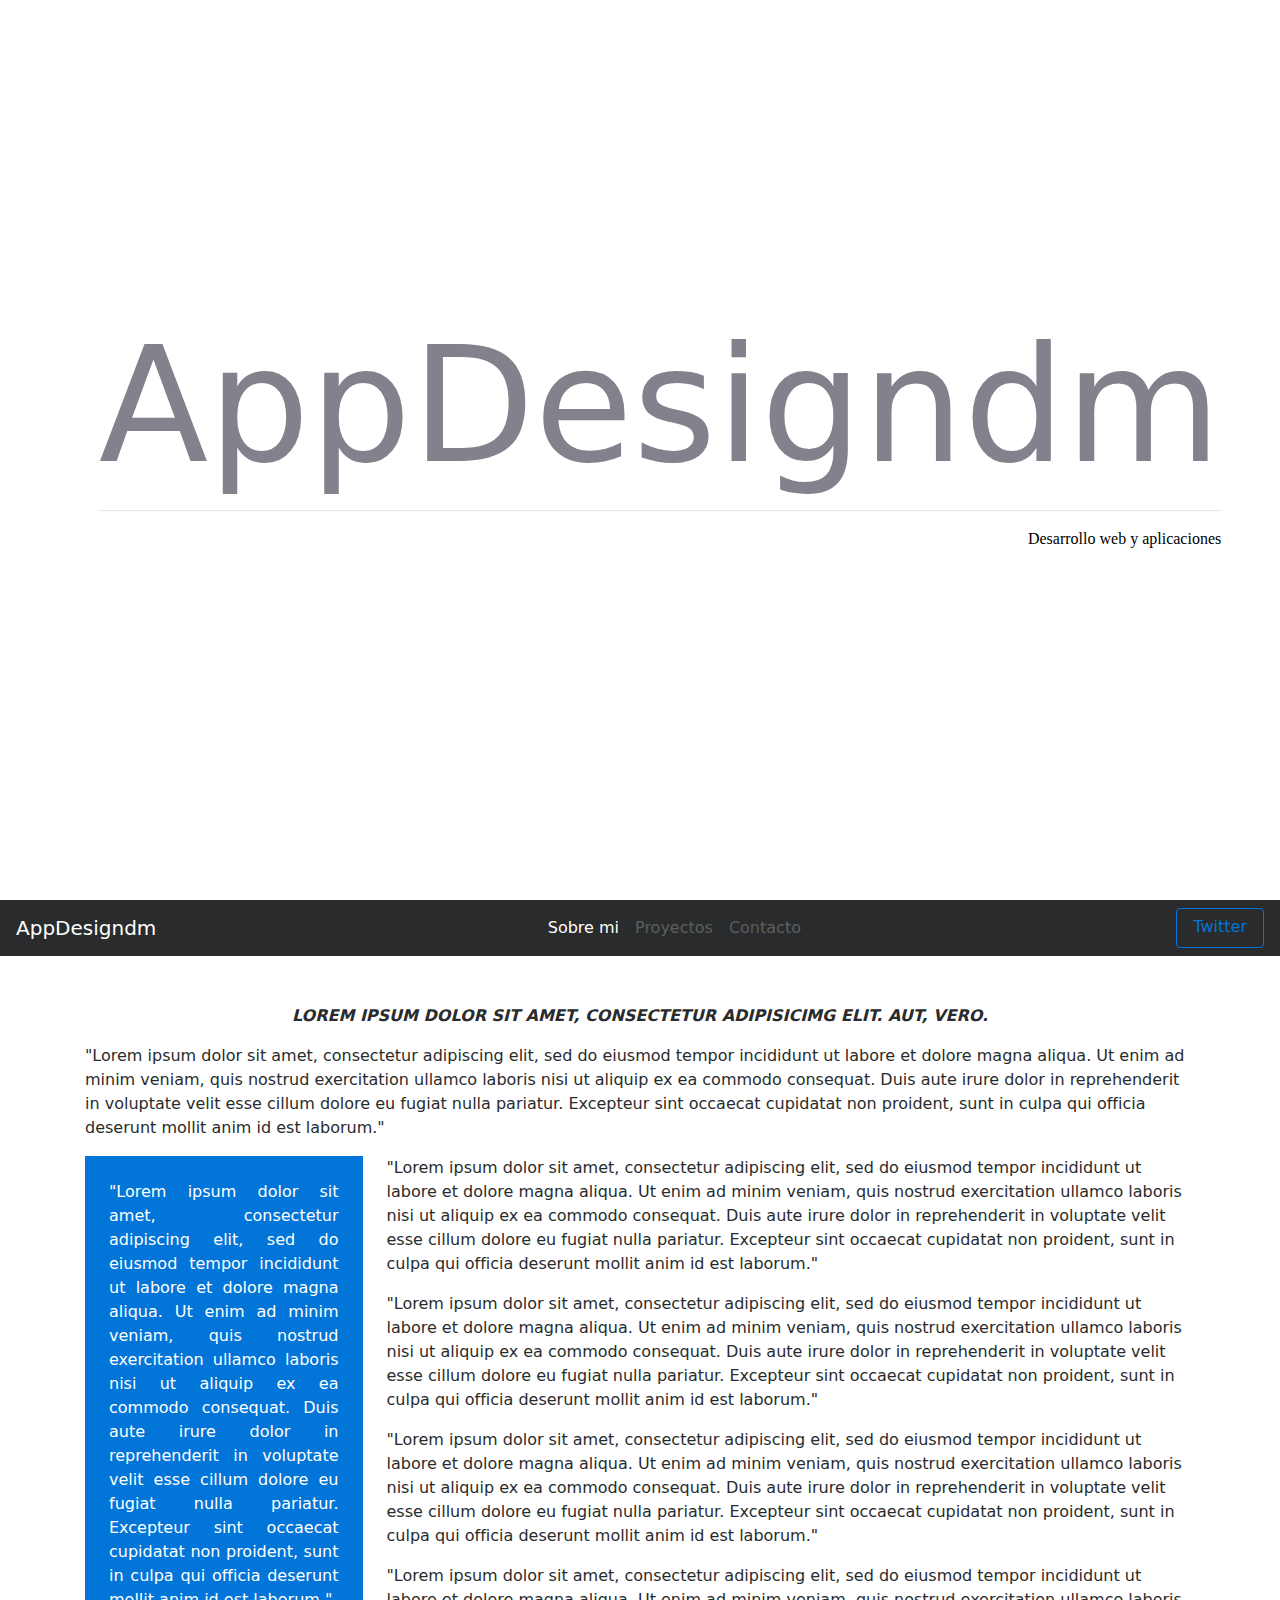
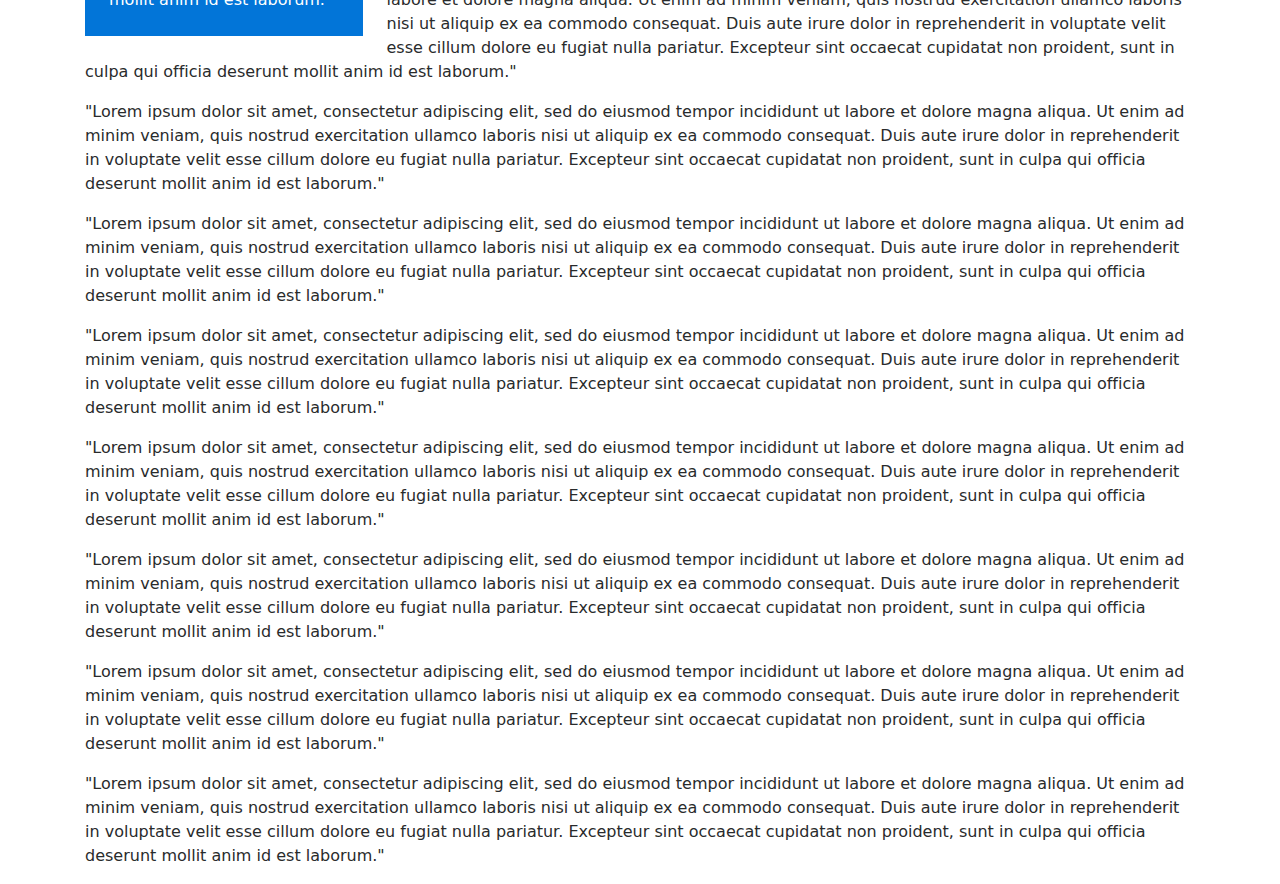
==== index.html @ 4c494e76 "Fijada la <nav> a la parte superior en contacto y proyectos" ====
<!DOCTYPE html>


<html lang="es">
<html>

<head>
	<meta http-equiv="refresh" content="10" />
	<meta charset="utf-8">
	<meta name="viewport" content="width=device-width", user-scalable=no, initial-scale=1.0, maximum-scale=1.0, minimum-scale=1.0>
	<!--Enlance a archivo css-->
	<link rel="stylesheet" type="text/css" href="css/bootstrap.min.css">
	
	<title>Programación de apps & web</title>

	<style>
		.slider{
			height:100vh;
			background-color: white;
		}
		.colorletra{
			color: #83828c;
		}
		.colorletra1{
			color: black;
			font-family: "Brush Script MT";
		}
		.fondo:hover{
			transform: scale(1.7);
			-webkit-transition: all 1500ms;
		}
		.fondocolor{
			background-color: white;
		}
		.color{
			background-color: cornflowerblue;
		}
		.letratitulo{
			font-size: 2.7em;
		}
		@media (min-width: 768px) {
			.letratitulo {
				font-size: 5em;
			}
		}
		@media (min-width: 992px) {
			.letratitulo {
				font-size: 8em;
			}
		}
		@media (min-width: 1200px) {
			.letratitulo {
				font-size: 10em;
			}
		}

	</style>

</head>


<body >

<!--Página inicial de la web-->

<section class="container-fluid slider d-flex justify-content-center align-items-center">
	<section class="container d-flex fondocolor justify-content-center">
	<ul>
	<h1 class="letratitulo colorletra">AppDesigndm</h1>
		<hr>
		<p class="float-right colorletra1">Desarrollo web y aplicaciones</p>
	</ul>
	</section>
</section>

<!--Barra de navegación-->

<nav class="navbar navbar-inverse bg-inverse navbar-toggleable-sm sticky-top">
	<button class="navbar-toggler navbar-toggler-right" type="button" data-toggle="collapse" data-target="#navbarTogglerDemo01" aria-controls="navbarTogglerDemo01" aria-expanded="false" aria-label="Toggle navigation">
		<span class="navbar-toggler-icon"></span>
	</button>
<a class="navbar-brand" href="index.html">AppDesigndm</a>
	<div class="collapse navbar-collapse" id="navbarTogglerDemo01">



	<div class="navbar-nav mr-auto ml-auto text-center">
		<a class="nav-item nav-link active" href="index.html">Sobre mi</a>
		<a class="nav-item nav-link disabled" href="proyectos.html">Proyectos</a>
		<a class="nav-item nav-link disabled" href="contacto.html">Contacto</a>

	</div>
		<div class="d-flex justify-content-center">
			<a href="#" class="btn btn-outline-primary">Twitter</a>
		</div>

	</div>
</nav>

<!--Body de la página web con contenido-->

<section class="container">
	<p class="mt-5 text-center text-uppercase font-italic font-weight-bold">Lorem ipsum dolor sit amet, consectetur adipisicimg elit. Aut, vero.</p>
	<p>"Lorem ipsum dolor sit amet, consectetur adipiscing elit, sed do eiusmod tempor incididunt ut labore et dolore magna aliqua. Ut enim ad minim veniam, quis nostrud exercitation ullamco laboris nisi ut aliquip ex ea commodo consequat. Duis aute irure dolor in reprehenderit in voluptate velit esse cillum dolore eu fugiat nulla pariatur. Excepteur sint occaecat cupidatat non proident, sunt in culpa qui officia deserunt mollit anim id est laborum."</p>
	<p class="bg-primary text-white p-4 text-justify w-25 float-left mr-4">"Lorem ipsum dolor sit amet, consectetur adipiscing elit, sed do eiusmod tempor incididunt ut labore et dolore magna aliqua. Ut enim ad minim veniam, quis nostrud exercitation ullamco laboris nisi ut aliquip ex ea commodo consequat. Duis aute irure dolor in reprehenderit in voluptate velit esse cillum dolore eu fugiat nulla pariatur. Excepteur sint occaecat cupidatat non proident, sunt in culpa qui officia deserunt mollit anim id est laborum."</p>
	<p>"Lorem ipsum dolor sit amet, consectetur adipiscing elit, sed do eiusmod tempor incididunt ut labore et dolore magna aliqua. Ut enim ad minim veniam, quis nostrud exercitation ullamco laboris nisi ut aliquip ex ea commodo consequat. Duis aute irure dolor in reprehenderit in voluptate velit esse cillum dolore eu fugiat nulla pariatur. Excepteur sint occaecat cupidatat non proident, sunt in culpa qui officia deserunt mollit anim id est laborum."</p>
	<p>"Lorem ipsum dolor sit amet, consectetur adipiscing elit, sed do eiusmod tempor incididunt ut labore et dolore magna aliqua. Ut enim ad minim veniam, quis nostrud exercitation ullamco laboris nisi ut aliquip ex ea commodo consequat. Duis aute irure dolor in reprehenderit in voluptate velit esse cillum dolore eu fugiat nulla pariatur. Excepteur sint occaecat cupidatat non proident, sunt in culpa qui officia deserunt mollit anim id est laborum."</p>
	<p>"Lorem ipsum dolor sit amet, consectetur adipiscing elit, sed do eiusmod tempor incididunt ut labore et dolore magna aliqua. Ut enim ad minim veniam, quis nostrud exercitation ullamco laboris nisi ut aliquip ex ea commodo consequat. Duis aute irure dolor in reprehenderit in voluptate velit esse cillum dolore eu fugiat nulla pariatur. Excepteur sint occaecat cupidatat non proident, sunt in culpa qui officia deserunt mollit anim id est laborum."</p>
	<p>"Lorem ipsum dolor sit amet, consectetur adipiscing elit, sed do eiusmod tempor incididunt ut labore et dolore magna aliqua. Ut enim ad minim veniam, quis nostrud exercitation ullamco laboris nisi ut aliquip ex ea commodo consequat. Duis aute irure dolor in reprehenderit in voluptate velit esse cillum dolore eu fugiat nulla pariatur. Excepteur sint occaecat cupidatat non proident, sunt in culpa qui officia deserunt mollit anim id est laborum."</p>
	<p>"Lorem ipsum dolor sit amet, consectetur adipiscing elit, sed do eiusmod tempor incididunt ut labore et dolore magna aliqua. Ut enim ad minim veniam, quis nostrud exercitation ullamco laboris nisi ut aliquip ex ea commodo consequat. Duis aute irure dolor in reprehenderit in voluptate velit esse cillum dolore eu fugiat nulla pariatur. Excepteur sint occaecat cupidatat non proident, sunt in culpa qui officia deserunt mollit anim id est laborum."</p>
	<p>"Lorem ipsum dolor sit amet, consectetur adipiscing elit, sed do eiusmod tempor incididunt ut labore et dolore magna aliqua. Ut enim ad minim veniam, quis nostrud exercitation ullamco laboris nisi ut aliquip ex ea commodo consequat. Duis aute irure dolor in reprehenderit in voluptate velit esse cillum dolore eu fugiat nulla pariatur. Excepteur sint occaecat cupidatat non proident, sunt in culpa qui officia deserunt mollit anim id est laborum."</p>
	<p>"Lorem ipsum dolor sit amet, consectetur adipiscing elit, sed do eiusmod tempor incididunt ut labore et dolore magna aliqua. Ut enim ad minim veniam, quis nostrud exercitation ullamco laboris nisi ut aliquip ex ea commodo consequat. Duis aute irure dolor in reprehenderit in voluptate velit esse cillum dolore eu fugiat nulla pariatur. Excepteur sint occaecat cupidatat non proident, sunt in culpa qui officia deserunt mollit anim id est laborum."</p>
	<p>"Lorem ipsum dolor sit amet, consectetur adipiscing elit, sed do eiusmod tempor incididunt ut labore et dolore magna aliqua. Ut enim ad minim veniam, quis nostrud exercitation ullamco laboris nisi ut aliquip ex ea commodo consequat. Duis aute irure dolor in reprehenderit in voluptate velit esse cillum dolore eu fugiat nulla pariatur. Excepteur sint occaecat cupidatat non proident, sunt in culpa qui officia deserunt mollit anim id est laborum."</p>
	<p>"Lorem ipsum dolor sit amet, consectetur adipiscing elit, sed do eiusmod tempor incididunt ut labore et dolore magna aliqua. Ut enim ad minim veniam, quis nostrud exercitation ullamco laboris nisi ut aliquip ex ea commodo consequat. Duis aute irure dolor in reprehenderit in voluptate velit esse cillum dolore eu fugiat nulla pariatur. Excepteur sint occaecat cupidatat non proident, sunt in culpa qui officia deserunt mollit anim id est laborum."</p>
	<p>"Lorem ipsum dolor sit amet, consectetur adipiscing elit, sed do eiusmod tempor incididunt ut labore et dolore magna aliqua. Ut enim ad minim veniam, quis nostrud exercitation ullamco laboris nisi ut aliquip ex ea commodo consequat. Duis aute irure dolor in reprehenderit in voluptate velit esse cillum dolore eu fugiat nulla pariatur. Excepteur sint occaecat cupidatat non proident, sunt in culpa qui officia deserunt mollit anim id est laborum."</p>
	<p>"Lorem ipsum dolor sit amet, consectetur adipiscing elit, sed do eiusmod tempor incididunt ut labore et dolore magna aliqua. Ut enim ad minim veniam, quis nostrud exercitation ullamco laboris nisi ut aliquip ex ea commodo consequat. Duis aute irure dolor in reprehenderit in voluptate velit esse cillum dolore eu fugiat nulla pariatur. Excepteur sint occaecat cupidatat non proident, sunt in culpa qui officia deserunt mollit anim id est laborum."</p>

</section>

<!--Footer de la página web-->

<footer></footer>

<!--Link a los archivos necesarios de javascript jquery y bootstrap.-->
	<script src="js/jquery-3.2.1.min.js"></script>
	<script src="js/tether.min.js"></script>
	<script src="js/bootstrap.min.js"></script>
</body>
</html>
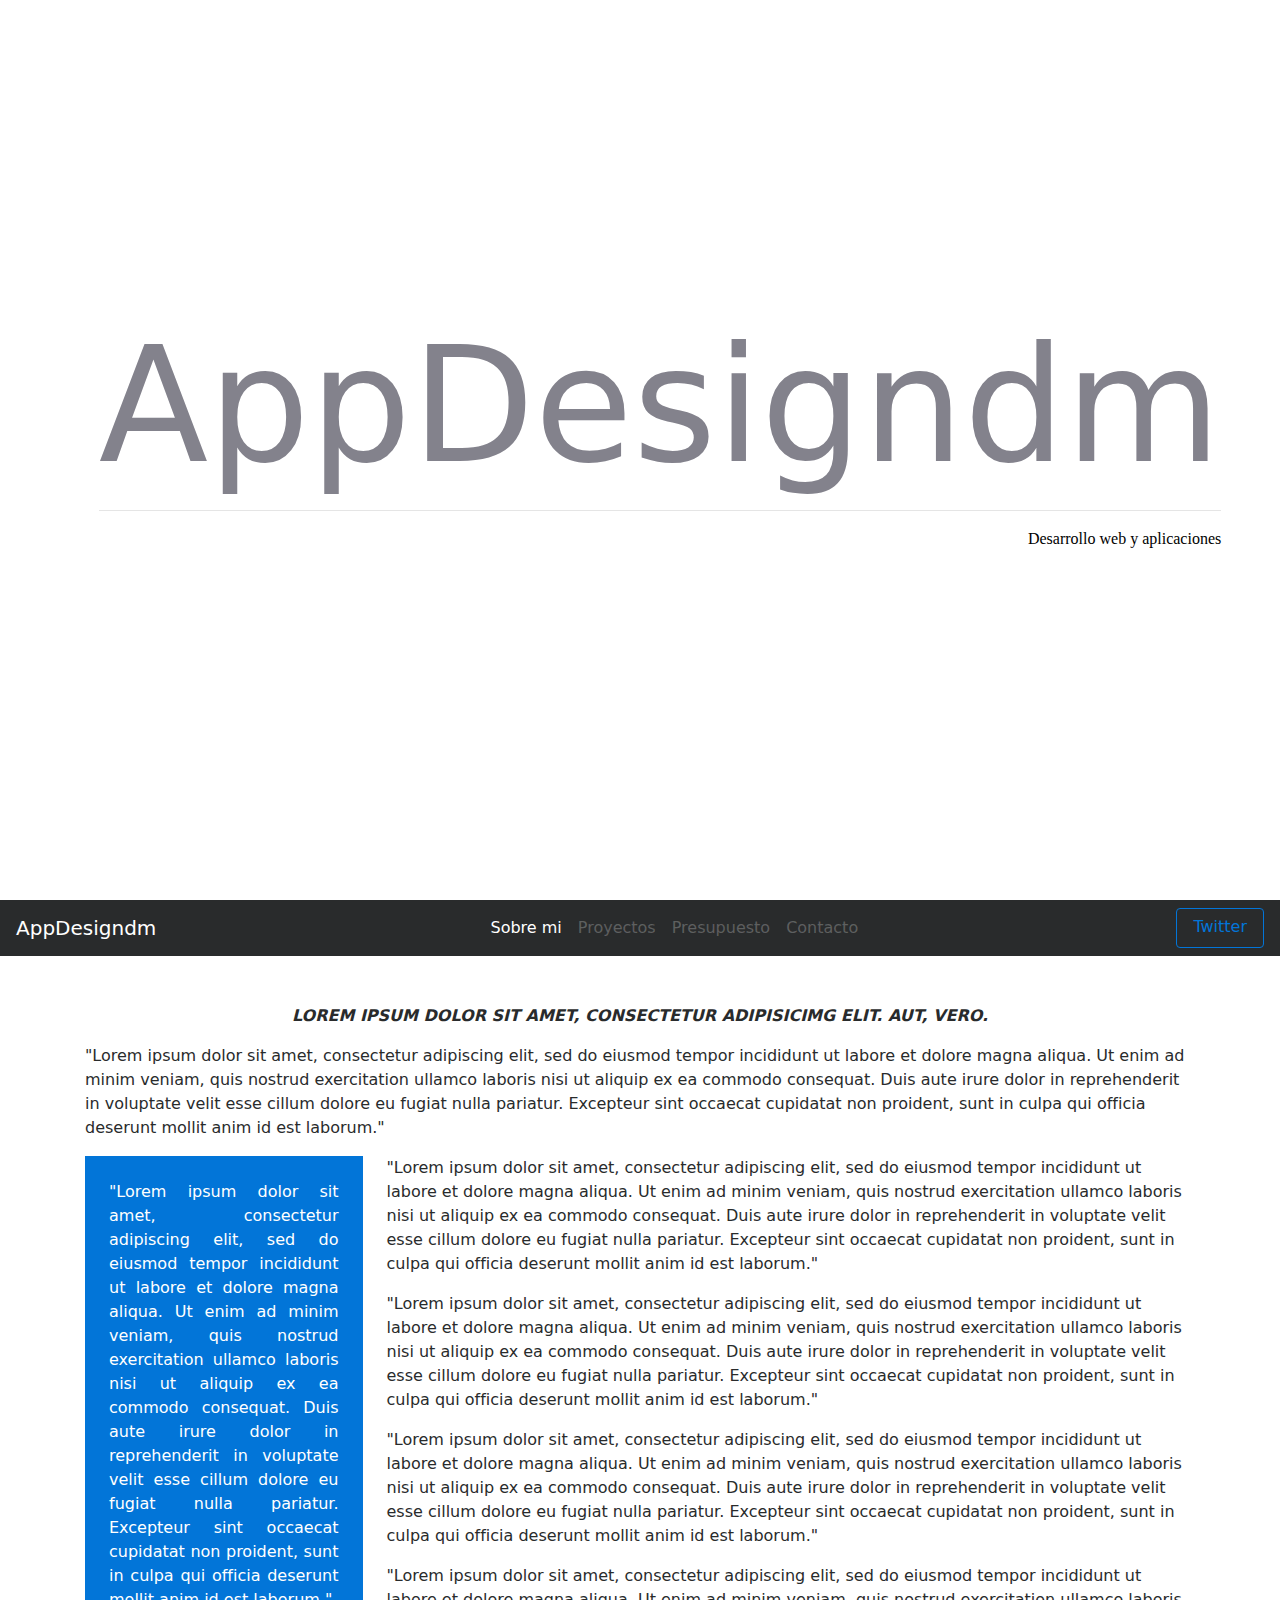
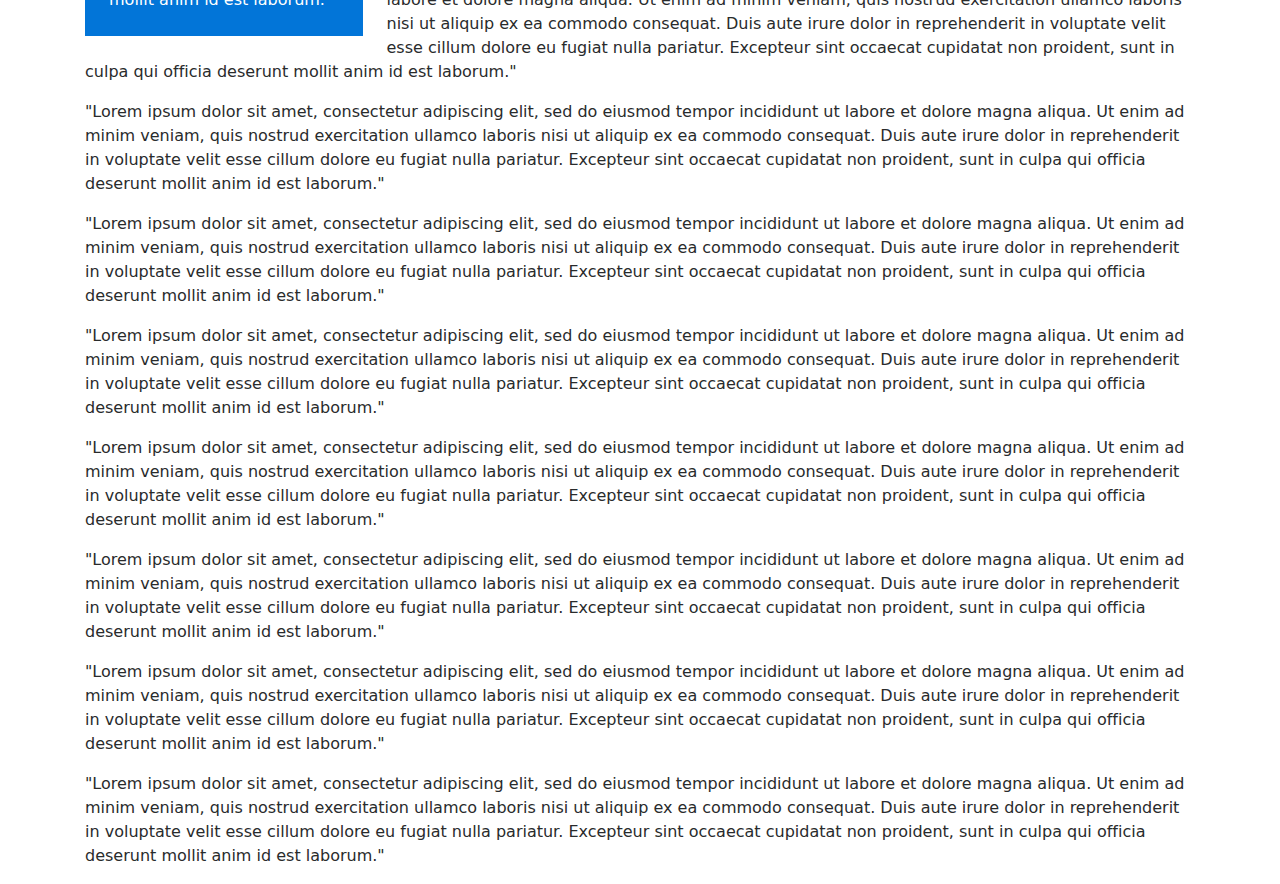
==== commit 22feafa4: "Actualización" ====
--- a/index.html
+++ b/index.html
@@ -87,6 +87,7 @@
 	<div class="navbar-nav mr-auto ml-auto text-center">
 		<a class="nav-item nav-link active" href="index.html">Sobre mi</a>
 		<a class="nav-item nav-link disabled" href="proyectos.html">Proyectos</a>
+		<a class="nav-item nav-link disabled" href="presupuesto.html">Presupuesto</a>
 		<a class="nav-item nav-link disabled" href="contacto.html">Contacto</a>
 
 	</div>
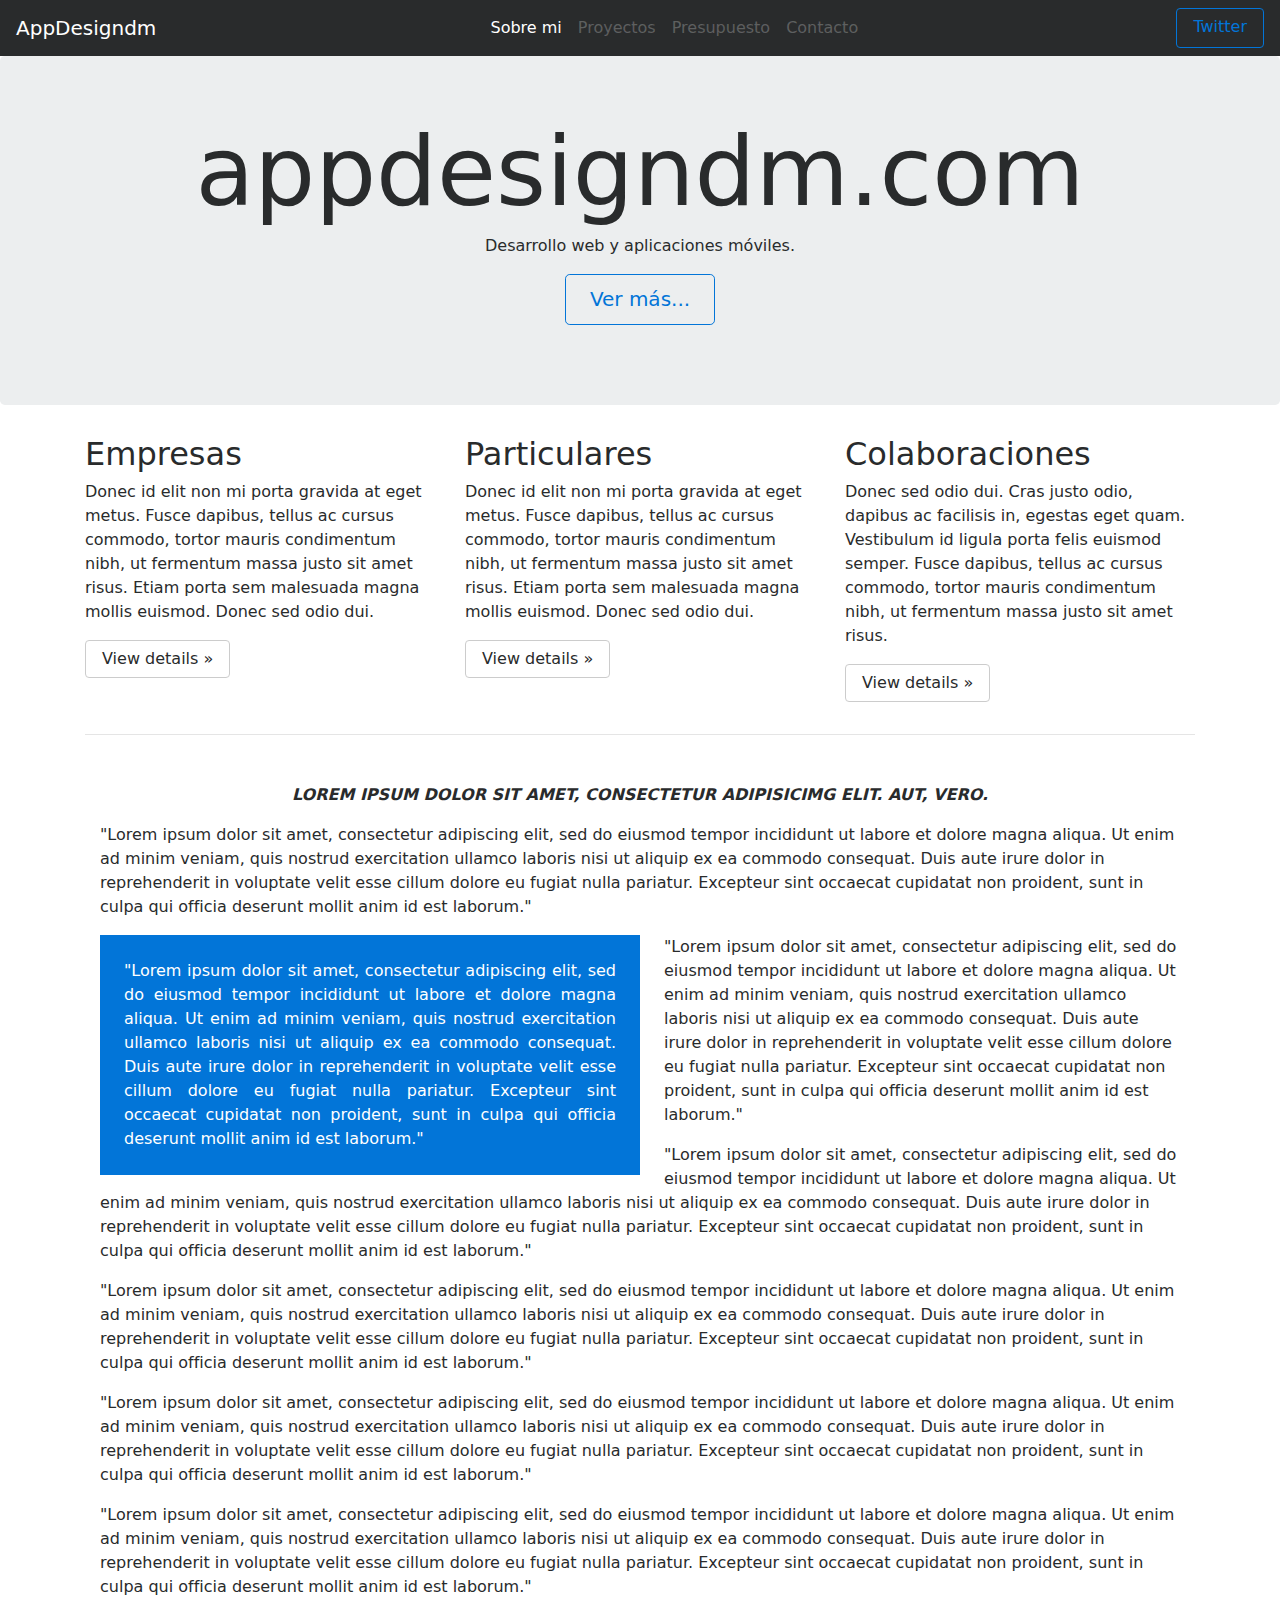
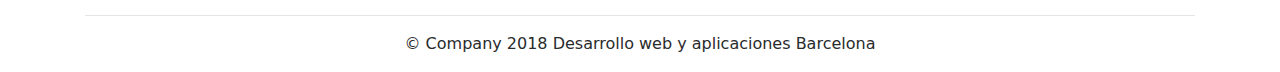
==== commit 14b60335: "Cambios y se añaden cosas nuevas." ====
--- a/index.html
+++ b/index.html
@@ -5,7 +5,6 @@
 <html>
 
 <head>
-	<meta http-equiv="refresh" content="10" />
 	<meta charset="utf-8">
 	<meta name="viewport" content="width=device-width", user-scalable=no, initial-scale=1.0, maximum-scale=1.0, minimum-scale=1.0>
 	<!--Enlance a archivo css-->
@@ -14,45 +13,54 @@
 	<title>Programación de apps & web</title>
 
 	<style>
-		.slider{
-			height:100vh;
-			background-color: white;
-		}
-		.colorletra{
-			color: #83828c;
-		}
-		.colorletra1{
-			color: black;
-			font-family: "Brush Script MT";
-		}
-		.fondo:hover{
-			transform: scale(1.7);
-			-webkit-transition: all 1500ms;
-		}
 		.fondocolor{
-			background-color: white;
+			background-color: greenyellow;
 		}
 		.color{
 			background-color: cornflowerblue;
 		}
 		.letratitulo{
-			font-size: 2.7em;
+			font-size: 2em;
+		}
+		.letrasubtitulo{
+			font-size: 1em;
+		}
+		@media (min-width: 360px) {
+			.letratitulo {
+				font-size: 2.5em;
+			}
+			.letrasubtitulo{
+				font-size: 0.3em;
+			}
 		}
 		@media (min-width: 768px) {
 			.letratitulo {
 				font-size: 5em;
 			}
+			.letrasubtitulo{
+				font-size: 1em;
+			}
 		}
 		@media (min-width: 992px) {
 			.letratitulo {
-				font-size: 8em;
+				font-size: 6em;
+			}
+			.letrasubtitulo{
+				 font-size: 1em;
 			}
 		}
 		@media (min-width: 1200px) {
 			.letratitulo {
-				font-size: 10em;
+				font-size: 8em;
+			}
+			.letrasubtitulo{
+				font-size: 1em;
 			}
 		}
+		.letrasubtitulo{
+			font-size: 1em;
+		}
+
 
 	</style>
 
@@ -60,18 +68,6 @@
 
 
 <body >
-
-<!--Página inicial de la web-->
-
-<section class="container-fluid slider d-flex justify-content-center align-items-center">
-	<section class="container d-flex fondocolor justify-content-center">
-	<ul>
-	<h1 class="letratitulo colorletra">AppDesigndm</h1>
-		<hr>
-		<p class="float-right colorletra1">Desarrollo web y aplicaciones</p>
-	</ul>
-	</section>
-</section>
 
 <!--Barra de navegación-->
 
@@ -82,15 +78,14 @@
 <a class="navbar-brand" href="index.html">AppDesigndm</a>
 	<div class="collapse navbar-collapse" id="navbarTogglerDemo01">
 
+		<div class="navbar-nav mr-auto ml-auto text-center">
 
+			<a class="nav-item nav-link active" href="index.html">Sobre mi</a>
+			<a class="nav-item nav-link disabled" href="proyectos.html">Proyectos</a>
+			<a class="nav-item nav-link disabled" href="presupuestos.html">Presupuesto</a>
+			<a class="nav-item nav-link disabled" href="contacto.html">Contacto</a>
+		</div>
 
-	<div class="navbar-nav mr-auto ml-auto text-center">
-		<a class="nav-item nav-link active" href="index.html">Sobre mi</a>
-		<a class="nav-item nav-link disabled" href="proyectos.html">Proyectos</a>
-		<a class="nav-item nav-link disabled" href="presupuesto.html">Presupuesto</a>
-		<a class="nav-item nav-link disabled" href="contacto.html">Contacto</a>
-
-	</div>
 		<div class="d-flex justify-content-center">
 			<a href="#" class="btn btn-outline-primary">Twitter</a>
 		</div>
@@ -99,30 +94,63 @@
 </nav>
 
 <!--Body de la página web con contenido-->
+<div class="jumbotron align-baseline">
+	<div class="container">
+		<h1 class="display-1 text-center">appdesigndm.com</h1>
+		<p class="text-center">Desarrollo web y aplicaciones móviles.</p>
+		<p class="row justify-content-center">
+			<a class="btn btn-outline-primary btn-lg" href="#" role="button">Ver más...</a>
+		</p>
+	</div>
+</div>
 
-<section class="container">
-	<p class="mt-5 text-center text-uppercase font-italic font-weight-bold">Lorem ipsum dolor sit amet, consectetur adipisicimg elit. Aut, vero.</p>
-	<p>"Lorem ipsum dolor sit amet, consectetur adipiscing elit, sed do eiusmod tempor incididunt ut labore et dolore magna aliqua. Ut enim ad minim veniam, quis nostrud exercitation ullamco laboris nisi ut aliquip ex ea commodo consequat. Duis aute irure dolor in reprehenderit in voluptate velit esse cillum dolore eu fugiat nulla pariatur. Excepteur sint occaecat cupidatat non proident, sunt in culpa qui officia deserunt mollit anim id est laborum."</p>
-	<p class="bg-primary text-white p-4 text-justify w-25 float-left mr-4">"Lorem ipsum dolor sit amet, consectetur adipiscing elit, sed do eiusmod tempor incididunt ut labore et dolore magna aliqua. Ut enim ad minim veniam, quis nostrud exercitation ullamco laboris nisi ut aliquip ex ea commodo consequat. Duis aute irure dolor in reprehenderit in voluptate velit esse cillum dolore eu fugiat nulla pariatur. Excepteur sint occaecat cupidatat non proident, sunt in culpa qui officia deserunt mollit anim id est laborum."</p>
-	<p>"Lorem ipsum dolor sit amet, consectetur adipiscing elit, sed do eiusmod tempor incididunt ut labore et dolore magna aliqua. Ut enim ad minim veniam, quis nostrud exercitation ullamco laboris nisi ut aliquip ex ea commodo consequat. Duis aute irure dolor in reprehenderit in voluptate velit esse cillum dolore eu fugiat nulla pariatur. Excepteur sint occaecat cupidatat non proident, sunt in culpa qui officia deserunt mollit anim id est laborum."</p>
-	<p>"Lorem ipsum dolor sit amet, consectetur adipiscing elit, sed do eiusmod tempor incididunt ut labore et dolore magna aliqua. Ut enim ad minim veniam, quis nostrud exercitation ullamco laboris nisi ut aliquip ex ea commodo consequat. Duis aute irure dolor in reprehenderit in voluptate velit esse cillum dolore eu fugiat nulla pariatur. Excepteur sint occaecat cupidatat non proident, sunt in culpa qui officia deserunt mollit anim id est laborum."</p>
-	<p>"Lorem ipsum dolor sit amet, consectetur adipiscing elit, sed do eiusmod tempor incididunt ut labore et dolore magna aliqua. Ut enim ad minim veniam, quis nostrud exercitation ullamco laboris nisi ut aliquip ex ea commodo consequat. Duis aute irure dolor in reprehenderit in voluptate velit esse cillum dolore eu fugiat nulla pariatur. Excepteur sint occaecat cupidatat non proident, sunt in culpa qui officia deserunt mollit anim id est laborum."</p>
-	<p>"Lorem ipsum dolor sit amet, consectetur adipiscing elit, sed do eiusmod tempor incididunt ut labore et dolore magna aliqua. Ut enim ad minim veniam, quis nostrud exercitation ullamco laboris nisi ut aliquip ex ea commodo consequat. Duis aute irure dolor in reprehenderit in voluptate velit esse cillum dolore eu fugiat nulla pariatur. Excepteur sint occaecat cupidatat non proident, sunt in culpa qui officia deserunt mollit anim id est laborum."</p>
-	<p>"Lorem ipsum dolor sit amet, consectetur adipiscing elit, sed do eiusmod tempor incididunt ut labore et dolore magna aliqua. Ut enim ad minim veniam, quis nostrud exercitation ullamco laboris nisi ut aliquip ex ea commodo consequat. Duis aute irure dolor in reprehenderit in voluptate velit esse cillum dolore eu fugiat nulla pariatur. Excepteur sint occaecat cupidatat non proident, sunt in culpa qui officia deserunt mollit anim id est laborum."</p>
-	<p>"Lorem ipsum dolor sit amet, consectetur adipiscing elit, sed do eiusmod tempor incididunt ut labore et dolore magna aliqua. Ut enim ad minim veniam, quis nostrud exercitation ullamco laboris nisi ut aliquip ex ea commodo consequat. Duis aute irure dolor in reprehenderit in voluptate velit esse cillum dolore eu fugiat nulla pariatur. Excepteur sint occaecat cupidatat non proident, sunt in culpa qui officia deserunt mollit anim id est laborum."</p>
-	<p>"Lorem ipsum dolor sit amet, consectetur adipiscing elit, sed do eiusmod tempor incididunt ut labore et dolore magna aliqua. Ut enim ad minim veniam, quis nostrud exercitation ullamco laboris nisi ut aliquip ex ea commodo consequat. Duis aute irure dolor in reprehenderit in voluptate velit esse cillum dolore eu fugiat nulla pariatur. Excepteur sint occaecat cupidatat non proident, sunt in culpa qui officia deserunt mollit anim id est laborum."</p>
-	<p>"Lorem ipsum dolor sit amet, consectetur adipiscing elit, sed do eiusmod tempor incididunt ut labore et dolore magna aliqua. Ut enim ad minim veniam, quis nostrud exercitation ullamco laboris nisi ut aliquip ex ea commodo consequat. Duis aute irure dolor in reprehenderit in voluptate velit esse cillum dolore eu fugiat nulla pariatur. Excepteur sint occaecat cupidatat non proident, sunt in culpa qui officia deserunt mollit anim id est laborum."</p>
-	<p>"Lorem ipsum dolor sit amet, consectetur adipiscing elit, sed do eiusmod tempor incididunt ut labore et dolore magna aliqua. Ut enim ad minim veniam, quis nostrud exercitation ullamco laboris nisi ut aliquip ex ea commodo consequat. Duis aute irure dolor in reprehenderit in voluptate velit esse cillum dolore eu fugiat nulla pariatur. Excepteur sint occaecat cupidatat non proident, sunt in culpa qui officia deserunt mollit anim id est laborum."</p>
-	<p>"Lorem ipsum dolor sit amet, consectetur adipiscing elit, sed do eiusmod tempor incididunt ut labore et dolore magna aliqua. Ut enim ad minim veniam, quis nostrud exercitation ullamco laboris nisi ut aliquip ex ea commodo consequat. Duis aute irure dolor in reprehenderit in voluptate velit esse cillum dolore eu fugiat nulla pariatur. Excepteur sint occaecat cupidatat non proident, sunt in culpa qui officia deserunt mollit anim id est laborum."</p>
-	<p>"Lorem ipsum dolor sit amet, consectetur adipiscing elit, sed do eiusmod tempor incididunt ut labore et dolore magna aliqua. Ut enim ad minim veniam, quis nostrud exercitation ullamco laboris nisi ut aliquip ex ea commodo consequat. Duis aute irure dolor in reprehenderit in voluptate velit esse cillum dolore eu fugiat nulla pariatur. Excepteur sint occaecat cupidatat non proident, sunt in culpa qui officia deserunt mollit anim id est laborum."</p>
+<!-- Columnas -->
 
-</section>
+<div class="container">
 
-<!--Footer de la página web-->
 
-<footer></footer>
+	<div class="row">
+		<div class="col-md-4">
+			<h2>Empresas</h2>
+			<p>Donec id elit non mi porta gravida at eget metus. Fusce dapibus, tellus ac cursus commodo, tortor mauris condimentum nibh, ut fermentum massa justo sit amet risus. Etiam porta sem malesuada magna mollis euismod. Donec sed odio dui. </p>
+			<p><a class="btn btn-secondary" href="#" role="button">View details &raquo;</a></p>
+		</div>
+		<div class="col-md-4">
+			<h2>Particulares</h2>
+			<p>Donec id elit non mi porta gravida at eget metus. Fusce dapibus, tellus ac cursus commodo, tortor mauris condimentum nibh, ut fermentum massa justo sit amet risus. Etiam porta sem malesuada magna mollis euismod. Donec sed odio dui. </p>
+			<p><a class="btn btn-secondary" href="#" role="button">View details &raquo;</a></p>
+		</div>
+		<div class="col-md-4">
+			<h2>Colaboraciones</h2>
+			<p>Donec sed odio dui. Cras justo odio, dapibus ac facilisis in, egestas eget quam. Vestibulum id ligula porta felis euismod semper. Fusce dapibus, tellus ac cursus commodo, tortor mauris condimentum nibh, ut fermentum massa justo sit amet risus.</p>
+			<p><a class="btn btn-secondary" href="#" role="button">View details &raquo;</a></p>
+		</div>
+	</div>
 
-<!--Link a los archivos necesarios de javascript jquery y bootstrap.-->
+	<hr>
+
+
+	<section class="container">
+		<p class="mt-5 text-center text-uppercase font-italic font-weight-bold">Lorem ipsum dolor sit amet, consectetur adipisicimg elit. Aut, vero.</p>
+		<p>"Lorem ipsum dolor sit amet, consectetur adipiscing elit, sed do eiusmod tempor incididunt ut labore et dolore magna aliqua. Ut enim ad minim veniam, quis nostrud exercitation ullamco laboris nisi ut aliquip ex ea commodo consequat. Duis aute irure dolor in reprehenderit in voluptate velit esse cillum dolore eu fugiat nulla pariatur. Excepteur sint occaecat cupidatat non proident, sunt in culpa qui officia deserunt mollit anim id est laborum."</p>
+		<p class="bg-primary text-white p-4 text-justify w-50 float-left mr-4">"Lorem ipsum dolor sit amet, consectetur adipiscing elit, sed do eiusmod tempor incididunt ut labore et dolore magna aliqua. Ut enim ad minim veniam, quis nostrud exercitation ullamco laboris nisi ut aliquip ex ea commodo consequat. Duis aute irure dolor in reprehenderit in voluptate velit esse cillum dolore eu fugiat nulla pariatur. Excepteur sint occaecat cupidatat non proident, sunt in culpa qui officia deserunt mollit anim id est laborum."</p>
+		<p>"Lorem ipsum dolor sit amet, consectetur adipiscing elit, sed do eiusmod tempor incididunt ut labore et dolore magna aliqua. Ut enim ad minim veniam, quis nostrud exercitation ullamco laboris nisi ut aliquip ex ea commodo consequat. Duis aute irure dolor in reprehenderit in voluptate velit esse cillum dolore eu fugiat nulla pariatur. Excepteur sint occaecat cupidatat non proident, sunt in culpa qui officia deserunt mollit anim id est laborum."</p>
+		<p>"Lorem ipsum dolor sit amet, consectetur adipiscing elit, sed do eiusmod tempor incididunt ut labore et dolore magna aliqua. Ut enim ad minim veniam, quis nostrud exercitation ullamco laboris nisi ut aliquip ex ea commodo consequat. Duis aute irure dolor in reprehenderit in voluptate velit esse cillum dolore eu fugiat nulla pariatur. Excepteur sint occaecat cupidatat non proident, sunt in culpa qui officia deserunt mollit anim id est laborum."</p>
+		<p>"Lorem ipsum dolor sit amet, consectetur adipiscing elit, sed do eiusmod tempor incididunt ut labore et dolore magna aliqua. Ut enim ad minim veniam, quis nostrud exercitation ullamco laboris nisi ut aliquip ex ea commodo consequat. Duis aute irure dolor in reprehenderit in voluptate velit esse cillum dolore eu fugiat nulla pariatur. Excepteur sint occaecat cupidatat non proident, sunt in culpa qui officia deserunt mollit anim id est laborum."</p>
+		<p>"Lorem ipsum dolor sit amet, consectetur adipiscing elit, sed do eiusmod tempor incididunt ut labore et dolore magna aliqua. Ut enim ad minim veniam, quis nostrud exercitation ullamco laboris nisi ut aliquip ex ea commodo consequat. Duis aute irure dolor in reprehenderit in voluptate velit esse cillum dolore eu fugiat nulla pariatur. Excepteur sint occaecat cupidatat non proident, sunt in culpa qui officia deserunt mollit anim id est laborum."</p>
+		<p>"Lorem ipsum dolor sit amet, consectetur adipiscing elit, sed do eiusmod tempor incididunt ut labore et dolore magna aliqua. Ut enim ad minim veniam, quis nostrud exercitation ullamco laboris nisi ut aliquip ex ea commodo consequat. Duis aute irure dolor in reprehenderit in voluptate velit esse cillum dolore eu fugiat nulla pariatur. Excepteur sint occaecat cupidatat non proident, sunt in culpa qui officia deserunt mollit anim id est laborum."</p>
+	</section>
+
+	<hr>
+
+	<!--Footer de la página web-->
+
+	<footer>
+		<p class="text-center">&copy; Company 2018 Desarrollo web y aplicaciones Barcelona</p>
+	</footer>
+</div> <!-- /container -->
+
+	<!--Link a los archivos necesarios de javascript jquery y bootstrap.-->
 	<script src="js/jquery-3.2.1.min.js"></script>
 	<script src="js/tether.min.js"></script>
 	<script src="js/bootstrap.min.js"></script>
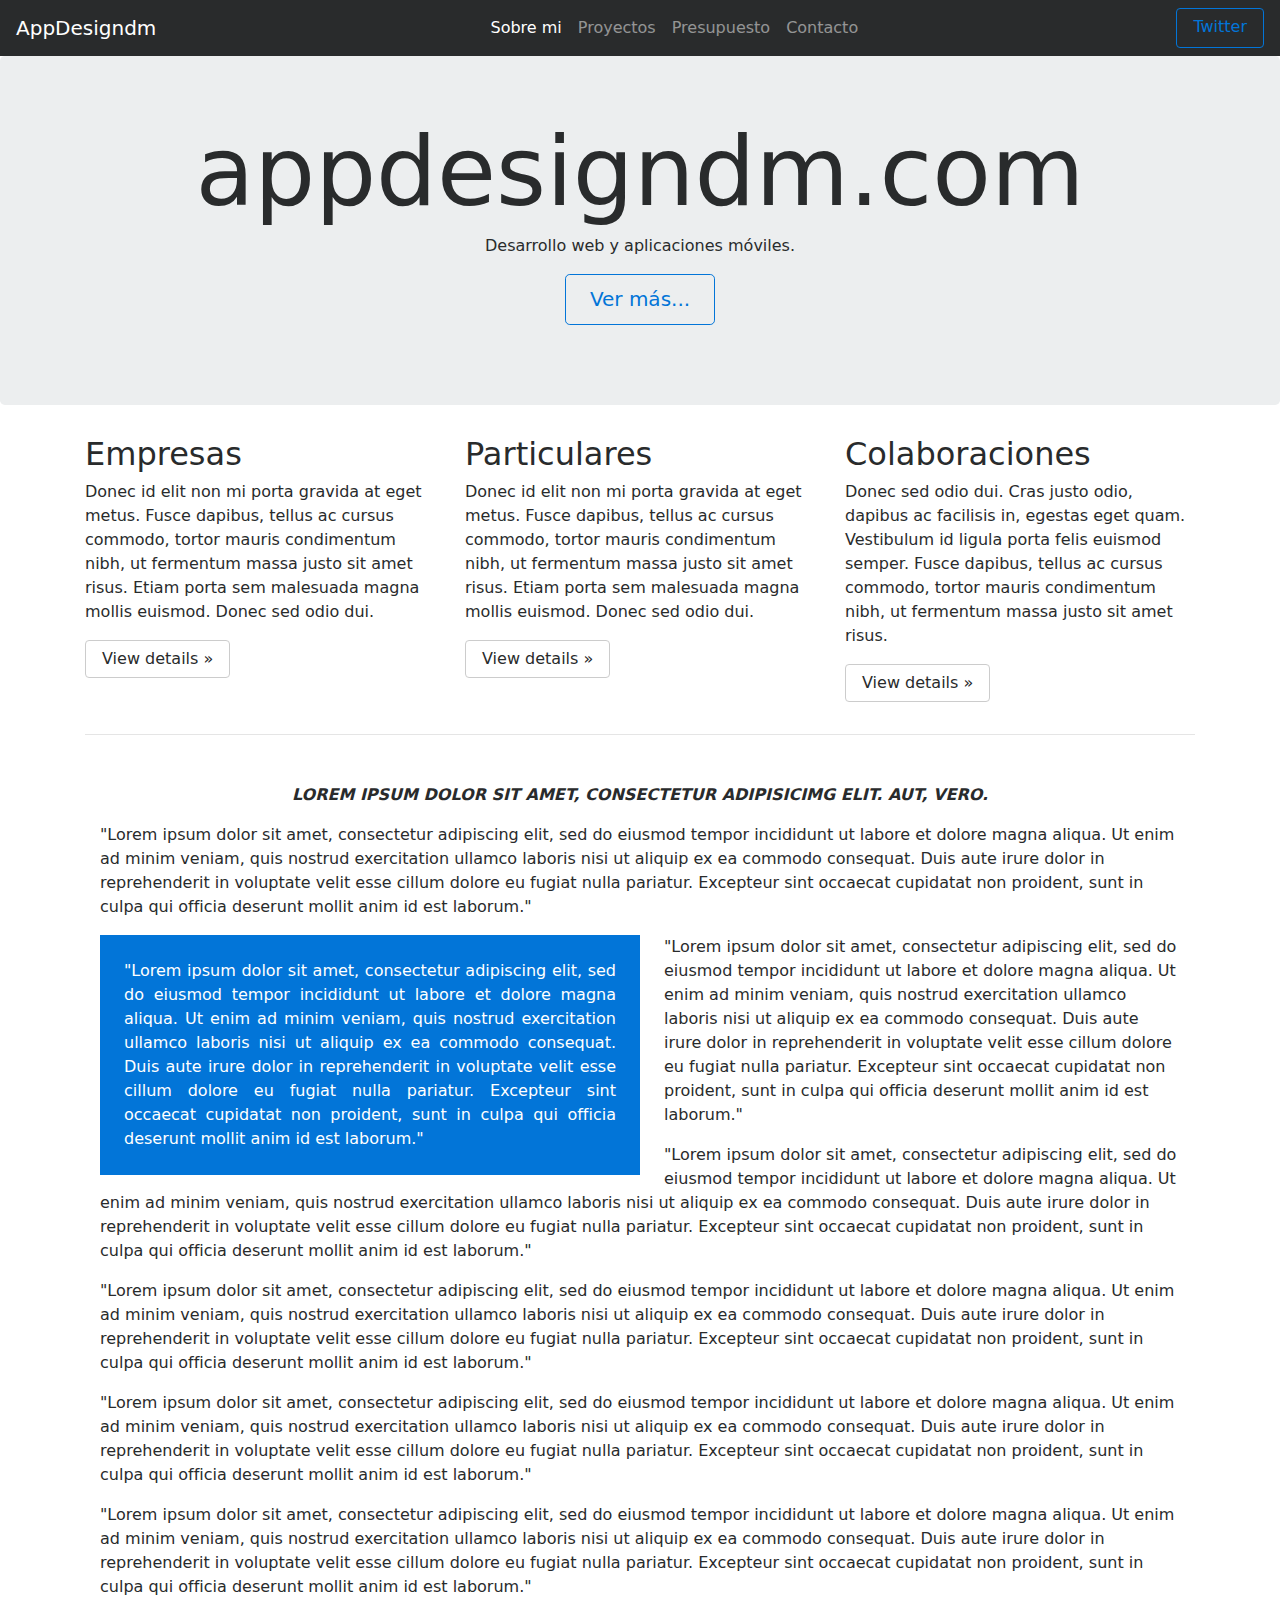
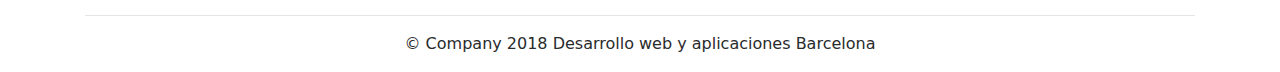
==== commit 88fa8256: "Activar items menu" ====
--- a/index.html
+++ b/index.html
@@ -81,9 +81,9 @@
 		<div class="navbar-nav mr-auto ml-auto text-center">
 
 			<a class="nav-item nav-link active" href="index.html">Sobre mi</a>
-			<a class="nav-item nav-link disabled" href="proyectos.html">Proyectos</a>
-			<a class="nav-item nav-link disabled" href="presupuestos.html">Presupuesto</a>
-			<a class="nav-item nav-link disabled" href="contacto.html">Contacto</a>
+			<a class="nav-item nav-link" href="proyectos.html">Proyectos</a>
+			<a class="nav-item nav-link" href="proyectos.html">Presupuesto</a>
+			<a class="nav-item nav-link" href="contacto.html">Contacto</a>
 		</div>
 
 		<div class="d-flex justify-content-center">
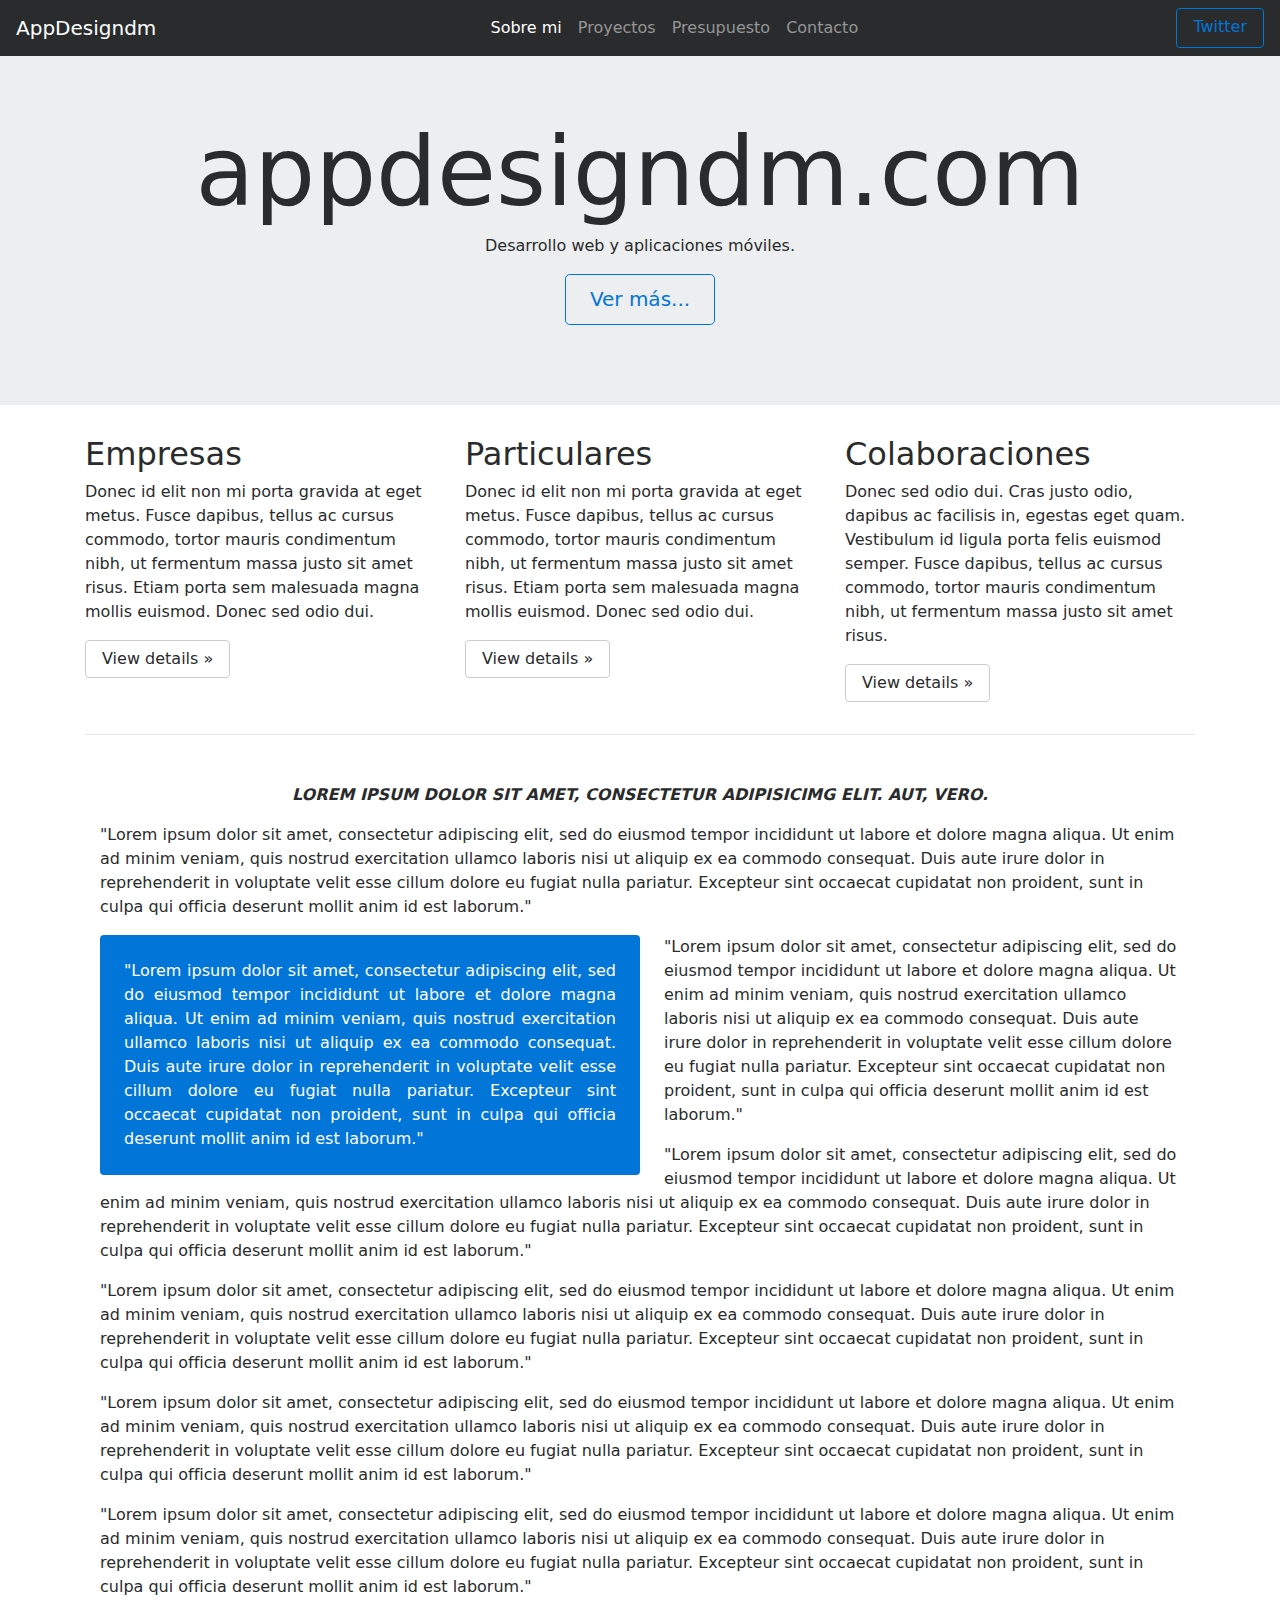
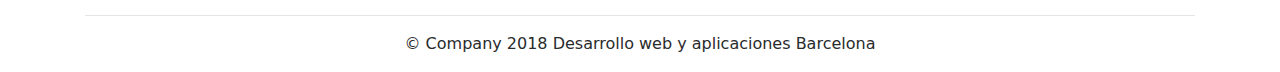
==== commit f97dc54f: "Se corrigen errores y se añaden nuevas opciones como menús desplegables." ====
--- a/index.html
+++ b/index.html
@@ -79,10 +79,9 @@
 	<div class="collapse navbar-collapse" id="navbarTogglerDemo01">
 
 		<div class="navbar-nav mr-auto ml-auto text-center">
-
 			<a class="nav-item nav-link active" href="index.html">Sobre mi</a>
 			<a class="nav-item nav-link" href="proyectos.html">Proyectos</a>
-			<a class="nav-item nav-link" href="proyectos.html">Presupuesto</a>
+			<a class="nav-item nav-link" href="presupuestos.html">Presupuesto</a>
 			<a class="nav-item nav-link" href="contacto.html">Contacto</a>
 		</div>
 
@@ -94,12 +93,31 @@
 </nav>
 
 <!--Body de la página web con contenido-->
-<div class="jumbotron align-baseline">
+<div class="jumbotron align-baseline rounded-0">
 	<div class="container">
 		<h1 class="display-1 text-center">appdesigndm.com</h1>
 		<p class="text-center">Desarrollo web y aplicaciones móviles.</p>
 		<p class="row justify-content-center">
-			<a class="btn btn-outline-primary btn-lg" href="#" role="button">Ver más...</a>
+			<a class="btn btn-outline-primary btn-lg" href="#" role="button" data-toggle="modal" data-target="#myModal">Ver más...</a>
+			<!-- Modal -->
+		<div class="modal fade" id="myModal" tabindex="-1" role="dialog" aria-labelledby="exampleModalLabel" aria-hidden="true">
+			<div class="modal-dialog" role="document">
+				<div class="modal-content">
+					<div class="modal-header">
+						<h5 class="modal-title" id="exampleModalLabel">Que hacemos?</h5>
+						<button type="button" class="close" data-dismiss="modal" aria-label="Close">
+							<span aria-hidden="true">&times;</span>
+						</button>
+					</div>
+					<div class="modal-body">
+						<p>Desarrollo de apps a medida y bla,bla,bla....</p>
+					</div>
+					<div class="modal-footer">
+						<button type="button" class="btn btn-secondary" data-dismiss="modal">Close</button>
+					</div>
+				</div>
+			</div>
+		</div>
 		</p>
 	</div>
 </div>
@@ -133,7 +151,7 @@
 	<section class="container">
 		<p class="mt-5 text-center text-uppercase font-italic font-weight-bold">Lorem ipsum dolor sit amet, consectetur adipisicimg elit. Aut, vero.</p>
 		<p>"Lorem ipsum dolor sit amet, consectetur adipiscing elit, sed do eiusmod tempor incididunt ut labore et dolore magna aliqua. Ut enim ad minim veniam, quis nostrud exercitation ullamco laboris nisi ut aliquip ex ea commodo consequat. Duis aute irure dolor in reprehenderit in voluptate velit esse cillum dolore eu fugiat nulla pariatur. Excepteur sint occaecat cupidatat non proident, sunt in culpa qui officia deserunt mollit anim id est laborum."</p>
-		<p class="bg-primary text-white p-4 text-justify w-50 float-left mr-4">"Lorem ipsum dolor sit amet, consectetur adipiscing elit, sed do eiusmod tempor incididunt ut labore et dolore magna aliqua. Ut enim ad minim veniam, quis nostrud exercitation ullamco laboris nisi ut aliquip ex ea commodo consequat. Duis aute irure dolor in reprehenderit in voluptate velit esse cillum dolore eu fugiat nulla pariatur. Excepteur sint occaecat cupidatat non proident, sunt in culpa qui officia deserunt mollit anim id est laborum."</p>
+		<p class="bg-primary text-white p-4 text-justify w-50 float-left mr-4 rounded">"Lorem ipsum dolor sit amet, consectetur adipiscing elit, sed do eiusmod tempor incididunt ut labore et dolore magna aliqua. Ut enim ad minim veniam, quis nostrud exercitation ullamco laboris nisi ut aliquip ex ea commodo consequat. Duis aute irure dolor in reprehenderit in voluptate velit esse cillum dolore eu fugiat nulla pariatur. Excepteur sint occaecat cupidatat non proident, sunt in culpa qui officia deserunt mollit anim id est laborum."</p>
 		<p>"Lorem ipsum dolor sit amet, consectetur adipiscing elit, sed do eiusmod tempor incididunt ut labore et dolore magna aliqua. Ut enim ad minim veniam, quis nostrud exercitation ullamco laboris nisi ut aliquip ex ea commodo consequat. Duis aute irure dolor in reprehenderit in voluptate velit esse cillum dolore eu fugiat nulla pariatur. Excepteur sint occaecat cupidatat non proident, sunt in culpa qui officia deserunt mollit anim id est laborum."</p>
 		<p>"Lorem ipsum dolor sit amet, consectetur adipiscing elit, sed do eiusmod tempor incididunt ut labore et dolore magna aliqua. Ut enim ad minim veniam, quis nostrud exercitation ullamco laboris nisi ut aliquip ex ea commodo consequat. Duis aute irure dolor in reprehenderit in voluptate velit esse cillum dolore eu fugiat nulla pariatur. Excepteur sint occaecat cupidatat non proident, sunt in culpa qui officia deserunt mollit anim id est laborum."</p>
 		<p>"Lorem ipsum dolor sit amet, consectetur adipiscing elit, sed do eiusmod tempor incididunt ut labore et dolore magna aliqua. Ut enim ad minim veniam, quis nostrud exercitation ullamco laboris nisi ut aliquip ex ea commodo consequat. Duis aute irure dolor in reprehenderit in voluptate velit esse cillum dolore eu fugiat nulla pariatur. Excepteur sint occaecat cupidatat non proident, sunt in culpa qui officia deserunt mollit anim id est laborum."</p>
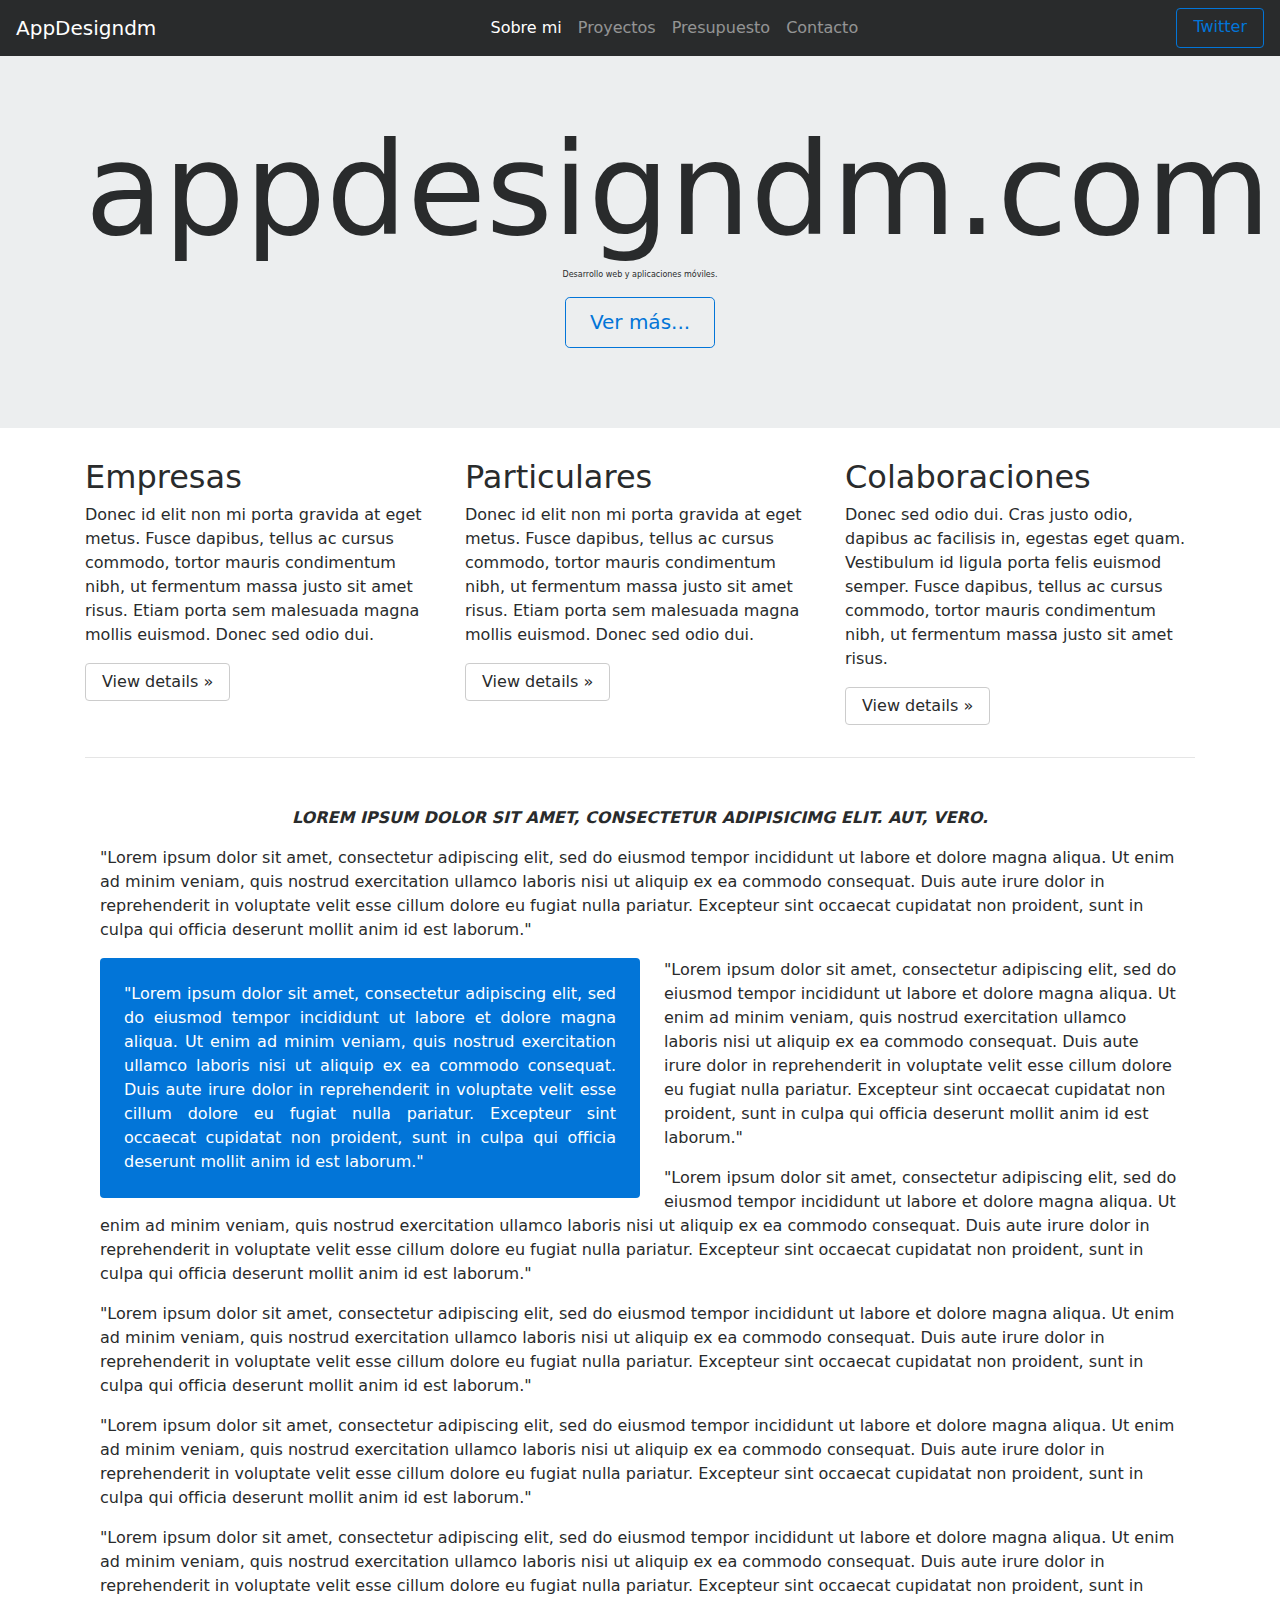
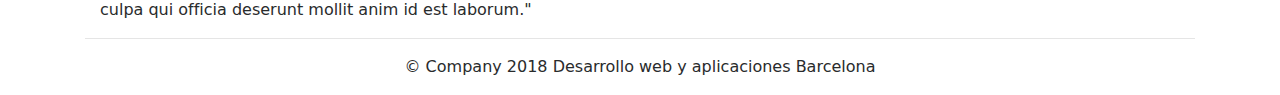
==== commit 4f36d98d: "Corrección de errores en dispositivo pequeño." ====
--- a/index.html
+++ b/index.html
@@ -19,47 +19,36 @@
 		.color{
 			background-color: cornflowerblue;
 		}
-		.letratitulo{
-			font-size: 2em;
-		}
-		.letrasubtitulo{
-			font-size: 1em;
-		}
+
+
 		@media (min-width: 360px) {
 			.letratitulo {
 				font-size: 2.5em;
 			}
 			.letrasubtitulo{
-				font-size: 0.3em;
+				font-size: 0.5em;
 			}
+
 		}
 		@media (min-width: 768px) {
 			.letratitulo {
 				font-size: 5em;
 			}
-			.letrasubtitulo{
-				font-size: 1em;
-			}
+
 		}
 		@media (min-width: 992px) {
 			.letratitulo {
 				font-size: 6em;
 			}
-			.letrasubtitulo{
-				 font-size: 1em;
-			}
+
 		}
 		@media (min-width: 1200px) {
 			.letratitulo {
 				font-size: 8em;
 			}
-			.letrasubtitulo{
-				font-size: 1em;
-			}
 		}
-		.letrasubtitulo{
-			font-size: 1em;
-		}
+
+
 
 
 	</style>
@@ -95,8 +84,8 @@
 <!--Body de la página web con contenido-->
 <div class="jumbotron align-baseline rounded-0">
 	<div class="container">
-		<h1 class="display-1 text-center">appdesigndm.com</h1>
-		<p class="text-center">Desarrollo web y aplicaciones móviles.</p>
+		<h1 class="display-1 text-center letratitulo">appdesigndm.com</h1>
+		<p class="text-center letrasubtitulo">Desarrollo web y aplicaciones móviles.</p>
 		<p class="row justify-content-center">
 			<a class="btn btn-outline-primary btn-lg" href="#" role="button" data-toggle="modal" data-target="#myModal">Ver más...</a>
 			<!-- Modal -->
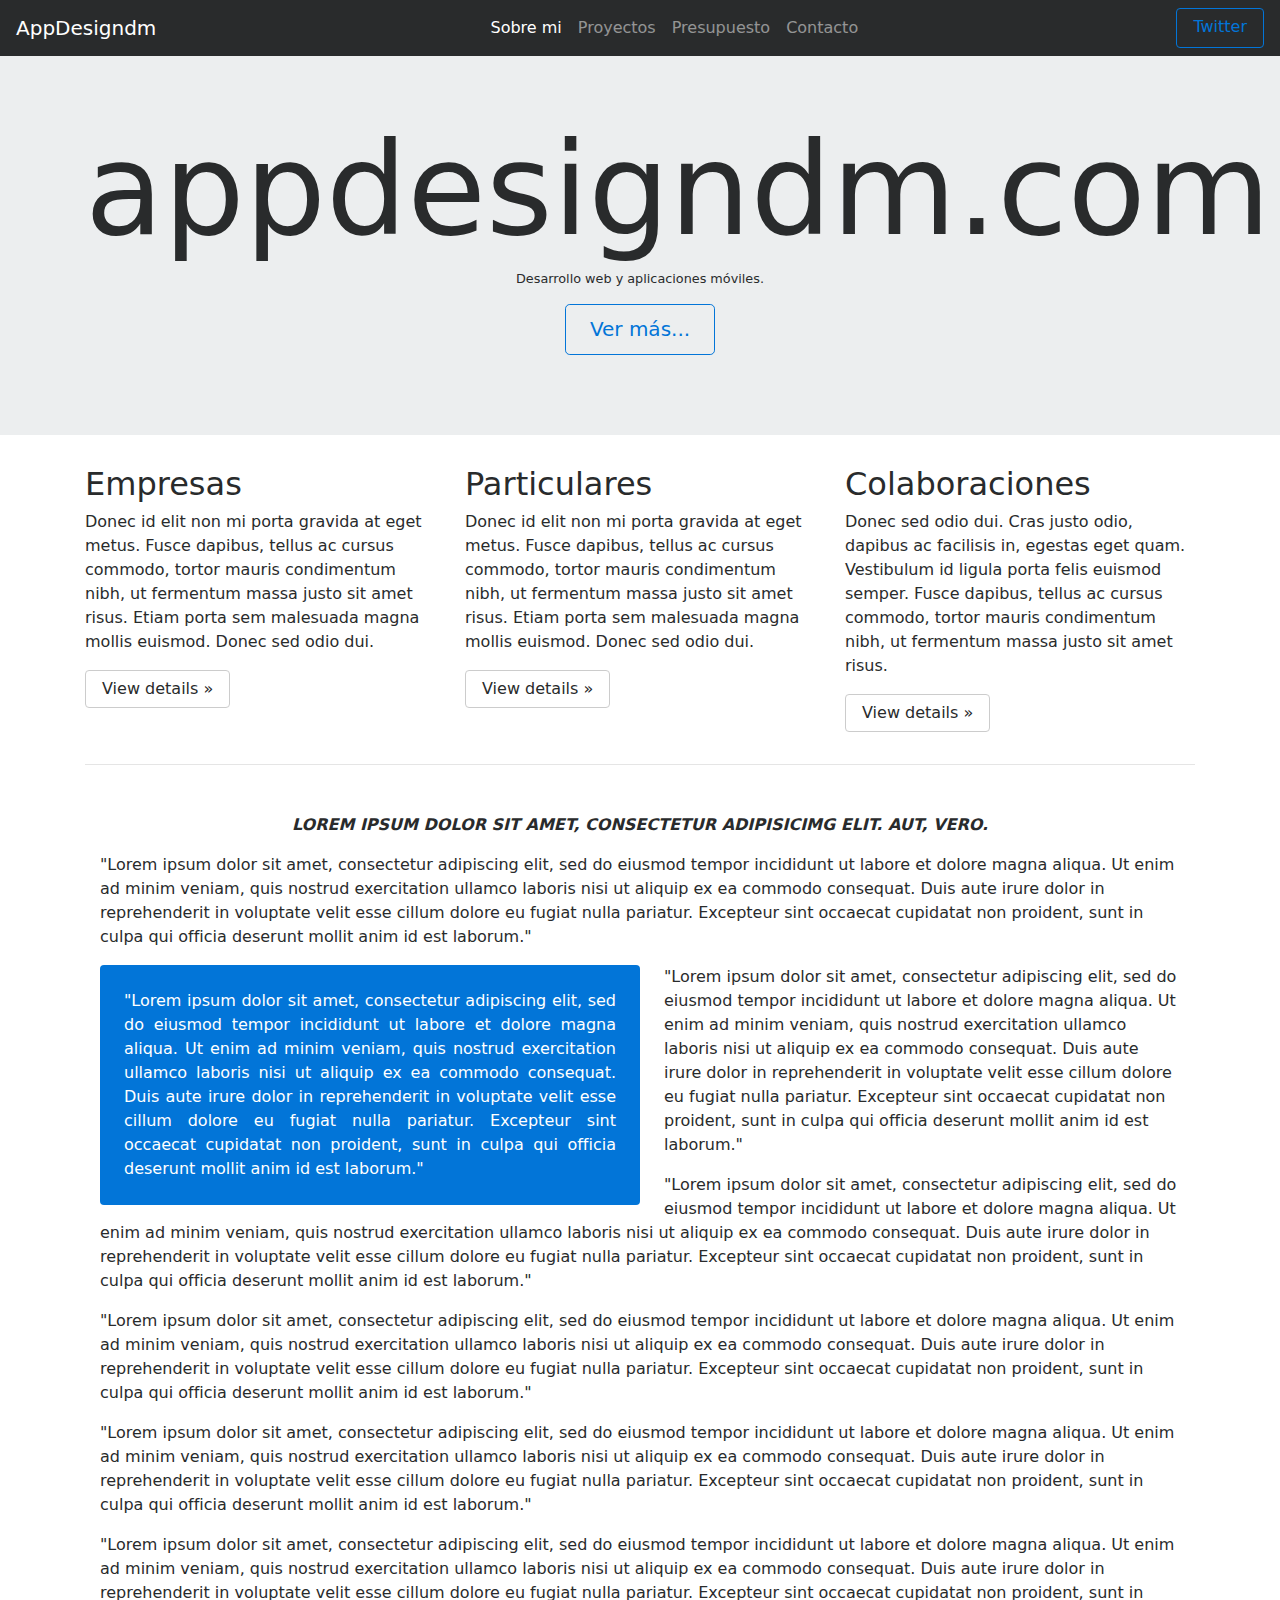
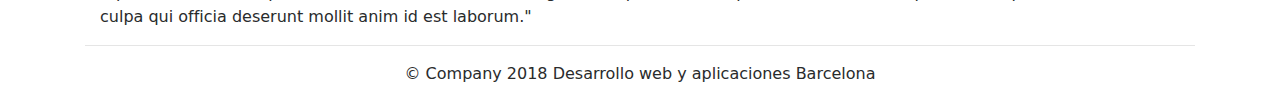
==== commit 3ba36491: "Borrado de estilos." ====
--- a/index.html
+++ b/index.html
@@ -13,20 +13,10 @@
 	<title>Programación de apps & web</title>
 
 	<style>
-		.fondocolor{
-			background-color: greenyellow;
-		}
-		.color{
-			background-color: cornflowerblue;
-		}
-
 
 		@media (min-width: 360px) {
 			.letratitulo {
 				font-size: 2.5em;
-			}
-			.letrasubtitulo{
-				font-size: 0.5em;
 			}
 
 		}
@@ -47,9 +37,6 @@
 				font-size: 8em;
 			}
 		}
-
-
-
 
 	</style>
 
@@ -85,7 +72,7 @@
 <div class="jumbotron align-baseline rounded-0">
 	<div class="container">
 		<h1 class="display-1 text-center letratitulo">appdesigndm.com</h1>
-		<p class="text-center letrasubtitulo">Desarrollo web y aplicaciones móviles.</p>
+		<p class="text-center small">Desarrollo web y aplicaciones móviles.</p>
 		<p class="row justify-content-center">
 			<a class="btn btn-outline-primary btn-lg" href="#" role="button" data-toggle="modal" data-target="#myModal">Ver más...</a>
 			<!-- Modal -->
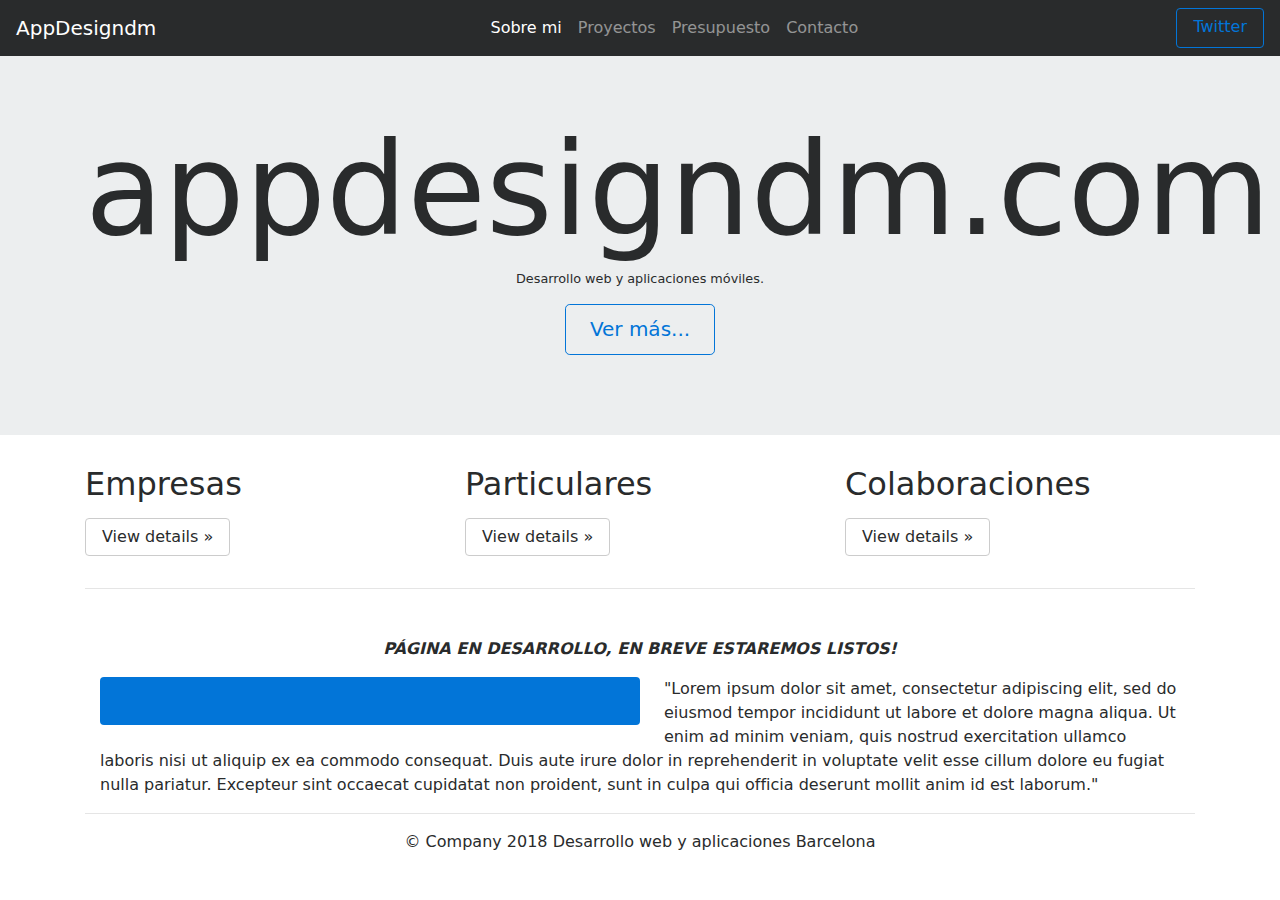
==== commit de8584c9: "Especifico que la web se encuentra en desarrollo." ====
--- a/index.html
+++ b/index.html
@@ -86,7 +86,7 @@
 						</button>
 					</div>
 					<div class="modal-body">
-						<p>Desarrollo de apps a medida y bla,bla,bla....</p>
+						<p>Estamos en desarrollo del sitio web.</p>
 					</div>
 					<div class="modal-footer">
 						<button type="button" class="btn btn-secondary" data-dismiss="modal">Close</button>
@@ -106,17 +106,17 @@
 	<div class="row">
 		<div class="col-md-4">
 			<h2>Empresas</h2>
-			<p>Donec id elit non mi porta gravida at eget metus. Fusce dapibus, tellus ac cursus commodo, tortor mauris condimentum nibh, ut fermentum massa justo sit amet risus. Etiam porta sem malesuada magna mollis euismod. Donec sed odio dui. </p>
+			<p></p>
 			<p><a class="btn btn-secondary" href="#" role="button">View details &raquo;</a></p>
 		</div>
 		<div class="col-md-4">
 			<h2>Particulares</h2>
-			<p>Donec id elit non mi porta gravida at eget metus. Fusce dapibus, tellus ac cursus commodo, tortor mauris condimentum nibh, ut fermentum massa justo sit amet risus. Etiam porta sem malesuada magna mollis euismod. Donec sed odio dui. </p>
+			<p></p>
 			<p><a class="btn btn-secondary" href="#" role="button">View details &raquo;</a></p>
 		</div>
 		<div class="col-md-4">
 			<h2>Colaboraciones</h2>
-			<p>Donec sed odio dui. Cras justo odio, dapibus ac facilisis in, egestas eget quam. Vestibulum id ligula porta felis euismod semper. Fusce dapibus, tellus ac cursus commodo, tortor mauris condimentum nibh, ut fermentum massa justo sit amet risus.</p>
+			<p></p>
 			<p><a class="btn btn-secondary" href="#" role="button">View details &raquo;</a></p>
 		</div>
 	</div>
@@ -125,13 +125,9 @@
 
 
 	<section class="container">
-		<p class="mt-5 text-center text-uppercase font-italic font-weight-bold">Lorem ipsum dolor sit amet, consectetur adipisicimg elit. Aut, vero.</p>
-		<p>"Lorem ipsum dolor sit amet, consectetur adipiscing elit, sed do eiusmod tempor incididunt ut labore et dolore magna aliqua. Ut enim ad minim veniam, quis nostrud exercitation ullamco laboris nisi ut aliquip ex ea commodo consequat. Duis aute irure dolor in reprehenderit in voluptate velit esse cillum dolore eu fugiat nulla pariatur. Excepteur sint occaecat cupidatat non proident, sunt in culpa qui officia deserunt mollit anim id est laborum."</p>
-		<p class="bg-primary text-white p-4 text-justify w-50 float-left mr-4 rounded">"Lorem ipsum dolor sit amet, consectetur adipiscing elit, sed do eiusmod tempor incididunt ut labore et dolore magna aliqua. Ut enim ad minim veniam, quis nostrud exercitation ullamco laboris nisi ut aliquip ex ea commodo consequat. Duis aute irure dolor in reprehenderit in voluptate velit esse cillum dolore eu fugiat nulla pariatur. Excepteur sint occaecat cupidatat non proident, sunt in culpa qui officia deserunt mollit anim id est laborum."</p>
-		<p>"Lorem ipsum dolor sit amet, consectetur adipiscing elit, sed do eiusmod tempor incididunt ut labore et dolore magna aliqua. Ut enim ad minim veniam, quis nostrud exercitation ullamco laboris nisi ut aliquip ex ea commodo consequat. Duis aute irure dolor in reprehenderit in voluptate velit esse cillum dolore eu fugiat nulla pariatur. Excepteur sint occaecat cupidatat non proident, sunt in culpa qui officia deserunt mollit anim id est laborum."</p>
-		<p>"Lorem ipsum dolor sit amet, consectetur adipiscing elit, sed do eiusmod tempor incididunt ut labore et dolore magna aliqua. Ut enim ad minim veniam, quis nostrud exercitation ullamco laboris nisi ut aliquip ex ea commodo consequat. Duis aute irure dolor in reprehenderit in voluptate velit esse cillum dolore eu fugiat nulla pariatur. Excepteur sint occaecat cupidatat non proident, sunt in culpa qui officia deserunt mollit anim id est laborum."</p>
-		<p>"Lorem ipsum dolor sit amet, consectetur adipiscing elit, sed do eiusmod tempor incididunt ut labore et dolore magna aliqua. Ut enim ad minim veniam, quis nostrud exercitation ullamco laboris nisi ut aliquip ex ea commodo consequat. Duis aute irure dolor in reprehenderit in voluptate velit esse cillum dolore eu fugiat nulla pariatur. Excepteur sint occaecat cupidatat non proident, sunt in culpa qui officia deserunt mollit anim id est laborum."</p>
-		<p>"Lorem ipsum dolor sit amet, consectetur adipiscing elit, sed do eiusmod tempor incididunt ut labore et dolore magna aliqua. Ut enim ad minim veniam, quis nostrud exercitation ullamco laboris nisi ut aliquip ex ea commodo consequat. Duis aute irure dolor in reprehenderit in voluptate velit esse cillum dolore eu fugiat nulla pariatur. Excepteur sint occaecat cupidatat non proident, sunt in culpa qui officia deserunt mollit anim id est laborum."</p>
+		<p class="mt-5 text-center text-uppercase font-italic font-weight-bold">PÁGINA EN DESARROLLO, EN BREVE ESTAREMOS LISTOS!</p>
+		<p></p>
+		<p class="bg-primary text-white p-4 text-justify w-50 float-left mr-4 rounded"></p>
 		<p>"Lorem ipsum dolor sit amet, consectetur adipiscing elit, sed do eiusmod tempor incididunt ut labore et dolore magna aliqua. Ut enim ad minim veniam, quis nostrud exercitation ullamco laboris nisi ut aliquip ex ea commodo consequat. Duis aute irure dolor in reprehenderit in voluptate velit esse cillum dolore eu fugiat nulla pariatur. Excepteur sint occaecat cupidatat non proident, sunt in culpa qui officia deserunt mollit anim id est laborum."</p>
 	</section>
 
